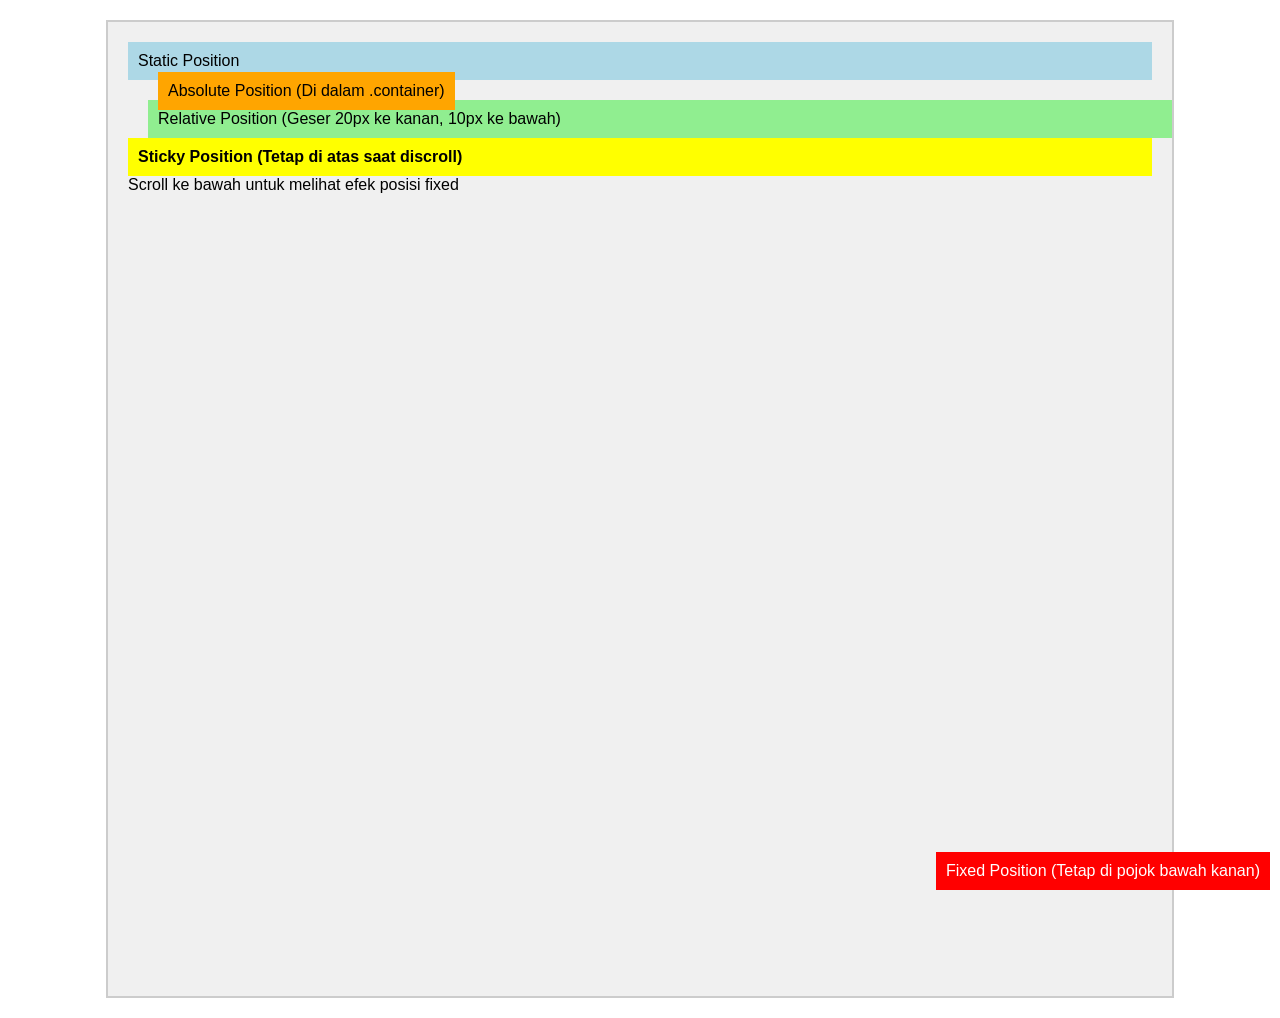
==== index.html @ 14ba0660 "commit pertama" ====
<!DOCTYPE html>
<html lang="en">
<head>
    <meta charset="UTF-8">
    <meta name="viewport" content="width=device-width, initial-scale=1.0">
    <title>Contoh Position CSS</title>
    <link rel="stylesheet" href="style.css">
</head>
<body>
    <div class="container">
        <div class="static-box">Static Position</div>
        <div class="relative-box">Relative Position (Geser 20px ke kanan, 10px ke bawah)</div>
        <div class="absolute-box">Absolute Position (Di dalam .container)</div>
        <div class="sticky-box">Sticky Position (Tetap di atas saat discroll)</div>
        <div class="spacer">Scroll ke bawah untuk melihat efek posisi fixed</div>
        <div class="fixed-box">Fixed Position (Tetap di pojok bawah kanan)</div>
    </div>
</body>
</html>
---- style.css ----
body {
    font-family: Arial, sans-serif;
    margin: 0;
    padding: 0;
}

.container {
    position: relative;
    width: 80%;
    margin: 20px auto;
    padding: 20px;
    background: #f0f0f0;
    border: 2px solid #ccc;
}

.static-box {
    position: static;
    background: lightblue;
    padding: 10px;
    margin-bottom: 10px;
}

.relative-box {
    position: relative;
    left: 20px;
    top: 10px;
    background: lightgreen;
    padding: 10px;
    margin-bottom: 10px;
}

.absolute-box {
    position: absolute;
    top: 50px;
    left: 50px;
    background: orange;
    padding: 10px;
}

.fixed-box {
    position: fixed;
    bottom: 10px;
    right: 10px;
    background: red;
    color: white;
    padding: 10px;
}

.sticky-box {
    position: sticky;
    top: 0;
    background: yellow;
    padding: 10px;
    font-weight: bold;
}

.spacer {
height: 800px;
}
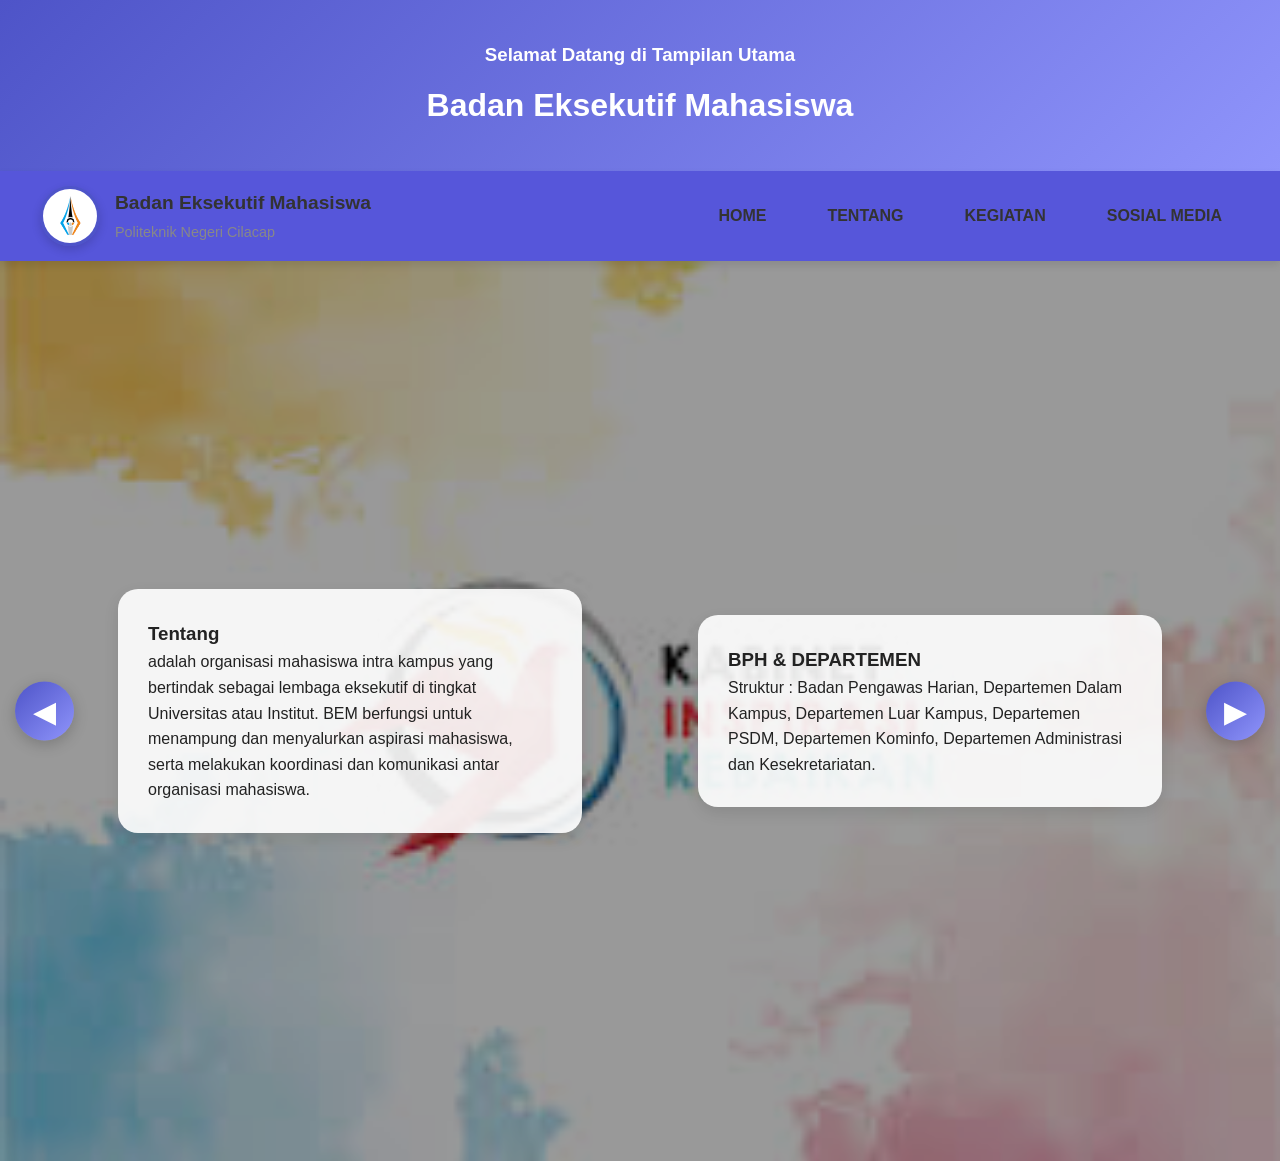
==== commit 943466aa: "smosmmso" ====
--- a/index.html
+++ b/index.html
@@ -1,19 +1,98 @@
 <!DOCTYPE html>
-<html lang="en">
+<html lang="id">
 <head>
     <meta charset="UTF-8">
-    <meta name="viewport" content="width=device-width, initial-scale=1.0">
-    <title>Contoh Position CSS</title>
+    <title>HIMASIK</title>
     <link rel="stylesheet" href="style.css">
+  
 </head>
 <body>
-    <div class="container">
-        <div class="static-box">Static Position</div>
-        <div class="relative-box">Relative Position (Geser 20px ke kanan, 10px ke bawah)</div>
-        <div class="absolute-box">Absolute Position (Di dalam .container)</div>
-        <div class="sticky-box">Sticky Position (Tetap di atas saat discroll)</div>
-        <div class="spacer">Scroll ke bawah untuk melihat efek posisi fixed</div>
-        <div class="fixed-box">Fixed Position (Tetap di pojok bawah kanan)</div>
-    </div>
+    <header>
+        <h3>Selamat Datang di Tampilan Utama</h3>
+        <h1>Badan Eksekutif Mahasiswa </h1>
+    </header>
+
+    <header class="main-header">
+<div class="container header-flex">
+ <div class="logo-area">
+ <div class="logo-img-box">
+     <img src="logo BEM.jpg" alt="Logo HIMASIK" class="logo-img" />
+ </div>
+ <div class="logo-text">
+            <strong>Badan Eksekutif Mahasiswa</strong><br />
+            <span>Politeknik Negeri Cilacap</span>
+ </div>
+</div>
+          <nav class="nav-menu">
+            <ul>
+              <li><a href="#">HOME</a></li>
+              <li><a href="tentang.html">TENTANG</a></li>
+              <li><a href="kegiatan.html">KEGIATAN</a></li>
+              <li><a href="kontak.html">SOSIAL MEDIA</a></li>
+            </ul>
+          </nav>
+        </div>
+      </header>
+      
+
+    <div class="scroll-wrapper">
+        <button class="scroll-btn left" onclick="scrollContent(-1)">&#9664;</button>
+      
+        <main class="scroll-container" id="scrollContainer">
+          <section class="scroll-item">
+            <article class="artikel">
+              <h3>Tentang</h3>
+              <p>adalah organisasi mahasiswa intra kampus yang bertindak sebagai lembaga eksekutif di tingkat Universitas atau Institut. BEM berfungsi untuk menampung dan menyalurkan aspirasi mahasiswa, serta melakukan koordinasi dan komunikasi antar organisasi mahasiswa. </p>
+            </article>
+            <aside class="sidebar">
+              <h3>BPH & DEPARTEMEN</h3>
+              <p>Struktur : Badan Pengawas Harian,
+                Departemen Dalam Kampus,
+                Departemen Luar Kampus,
+                Departemen PSDM,
+                Departemen Kominfo,
+                Departemen Administrasi dan Kesekretariatan.</p>
+            </aside>
+          </section>
+      
+          <section class="scroll-item">
+            <article class="artikel">
+              <h3>Kegiatan</h3>
+              <p>Kegiatan BEM mencakup kegiatan akademik, sosial, hingga pengabdian kepada masyarakat. BEM berfungsi sebagai wadah bagi mahasiswa untuk mengembangkan minat dan bakat, menampung aspirasi, dan menggerakkan kegiatan kemahasiswaan. </p>
+            </article>
+            <aside class="sidebar">
+                
+                <div class="galeri-foto">
+                    <img src="p.jpg" alt="Foto 1" />
+                   
+                </div>
+                  
+            </aside>
+          </section>
+
+          <section class="scroll-item">
+            <article class="artikel">
+              <h3>Sosial Media</h3>
+              <p>Bem juga memiliki berbagai sosial media seperti: instagram, tiktok, youtube</p>
+            </article>
+            <aside class="sidebar">
+                <div class="galeri-foto">
+                    <img src="inst.jpeg" alt="Foto 1" />
+                    <img src="tt.png" alt="Foto 2" />
+                </div>
+              
+            </aside>
+          </section>
+      
+         
+        </main>
+      
+        <button class="scroll-btn right" onclick="scrollContent(1)">&#9654;</button>
+      </div>
+      
+
 </body>
 </html>
+<script src="main.js"></script>
+
+  
--- a/style.css
+++ b/style.css
@@ -1,59 +1,280 @@
-body {
-    font-family: Arial, sans-serif;
+/* ============ RESET DASAR ============ */
+* {
     margin: 0;
     padding: 0;
-}
-
-.container {
-    position: relative;
-    width: 80%;
-    margin: 20px auto;
-    padding: 20px;
-    background: #f0f0f0;
-    border: 2px solid #ccc;
-}
-
-.static-box {
-    position: static;
-    background: lightblue;
-    padding: 10px;
-    margin-bottom: 10px;
-}
-
-.relative-box {
-    position: relative;
-    left: 20px;
-    top: 10px;
-    background: lightgreen;
-    padding: 10px;
-    margin-bottom: 10px;
-}
-
-.absolute-box {
-    position: absolute;
-    top: 50px;
-    left: 50px;
-    background: orange;
-    padding: 10px;
-}
-
-.fixed-box {
-    position: fixed;
-    bottom: 10px;
-    right: 10px;
-    background: red;
+    box-sizing: border-box;
+    font-family: 'Segoe UI', sans-serif;
+  }
+  
+  body {
+    background-color: #f9f9f9;
+    color: #222;
+    overflow-x: hidden;
+    line-height: 1.6;
+    animation: fadeIn 1s ease;
+  }
+  
+  /* ============ ANIMASI KEYFRAMES ============ */
+  @keyframes fadeIn {
+    from { opacity: 0; transform: translateY(20px); }
+    to { opacity: 1; transform: translateY(0); }
+  }
+  
+  @keyframes slideUp {
+    from { transform: translateY(50px); opacity: 0; }
+    to { transform: translateY(0); opacity: 1; }
+  }
+  
+  @keyframes pulse {
+    0%, 100% { transform: scale(1); }
+    50% { transform: scale(1.05); }
+  }
+  
+  /* ============ HEADER ATAS ============ */
+  header:first-of-type {
+    background: linear-gradient(135deg, #4e54c8, #8f94fb);
     color: white;
-    padding: 10px;
-}
-
-.sticky-box {
+    text-align: center;
+    padding: 40px 20px;
+    animation: slideUp 1s ease;
+  }
+  
+  header:first-of-type h1 {
+    font-size: 2em;
+    margin-top: 10px;
+  }
+  
+  /* ============ HEADER NAVIGASI UTAMA ============ */
+  .main-header {
     position: sticky;
     top: 0;
-    background: yellow;
-    padding: 10px;
-    font-weight: bold;
-}
-
-.spacer {
-height: 800px;
-}+    background: #5656da;
+    box-shadow: 0 4px 8px rgba(0,0,0,0.1);
+    z-index: 999;
+    padding: 15px 0;
+  }
+  
+  .container.header-flex {
+    display: flex;
+    justify-content: space-between;
+    align-items: center;
+    padding: 0 40px;
+    flex-wrap: wrap;
+  }
+  
+  /* Logo dan teks */
+  .logo-area {
+    display: flex;
+    align-items: center;
+    gap: 15px;
+    animation: slideUp 1s ease-in-out;
+  }
+  
+  .logo-img-box {
+    width: 60px;
+    height: 60px;
+  }
+  
+  .logo-img {
+    width: 100%;
+    height: 100%;
+    object-fit: cover;
+    border-radius: 50%;
+    border: 3px solid #4e54c8;
+    box-shadow: 0 4px 10px rgba(0,0,0,0.15);
+  }
+  
+  .logo-text strong {
+    font-size: 1.2em;
+    color: #333;
+  }
+  
+  .logo-text span {
+    font-size: 0.9em;
+    color: #888;
+  }
+  
+  /* ============ NAV MENU ============ */
+  .nav-menu ul {
+    display: flex;
+    gap: 25px;
+    list-style: none;
+  }
+  
+  .nav-menu a {
+    text-decoration: none;
+    padding: 10px 18px;
+    border-radius: 25px;
+    background: transparent;
+    color: #333;
+    font-weight: 600;
+    transition: all 0.3s ease;
+    position: relative;
+  }
+  
+  .nav-menu a::before {
+    content: '';
+    position: absolute;
+    width: 0%;
+    height: 100%;
+    top: 0;
+    left: 0;
+    background: #8f94fb;
+    z-index: -1;
+    transition: width 0.3s ease;
+    border-radius: 25px;
+  }
+  
+  .nav-menu a:hover::before {
+    width: 100%;
+  }
+  
+  .nav-menu a:hover {
+    color: white;
+  }
+  
+  /* ============ SCROLL WRAPPER & BUTTON ============ */
+  .scroll-wrapper {
+    display: flex;
+    align-items: center;
+    height: 100vh;
+    position: relative;
+    overflow: hidden;
+  }
+  
+  .scroll-container {
+    display: flex;
+    overflow-x: auto;
+    scroll-behavior: smooth;
+    scroll-snap-type: x mandatory;
+    width: 100%;
+    height: 100%;
+    position: relative;
+  }
+  
+  .scroll-item {
+    flex: 0 0 100%;
+    display: flex;
+    justify-content: space-around;
+    align-items: center;
+    padding: 60px;
+    scroll-snap-align: start;
+    position: relative;
+    animation: fadeIn 1s ease;
+    background-size: cover;
+    background-position: center;
+    background-repeat: no-repeat;
+  }
+  
+  /* Tambahkan overlay gelap agar teks lebih terbaca */
+  .scroll-item::before {
+    content: '';
+    position: absolute;
+    inset: 0;
+    background: rgba(0,0,0,0.4);
+    z-index: 0;
+  }
+  
+  .scroll-item > * {
+    position: relative;
+    z-index: 1;
+  }
+  
+  /* Background per slide */
+  .scroll-item:nth-child(1) {
+    background-image: url('kab.jpeg');
+  }
+  
+  .scroll-item:nth-child(2) {
+    background-image: url('keg.jpeg');
+  }
+  
+  .scroll-item:nth-child(3) {
+    background-image: url('wp.jpg');
+  }
+  
+  /* Artikel dan Sidebar */
+  .artikel, .sidebar {
+    width: 40%;
+    background-color: rgba(255, 255, 255, 0.9);
+    padding: 30px;
+    border-radius: 20px;
+    box-shadow: 0 6px 15px rgba(0,0,0,0.1);
+    transition: transform 0.3s ease, box-shadow 0.3s ease;
+    animation: slideUp 0.8s ease;
+  }
+  
+  .artikel:hover, .sidebar:hover {
+    transform: translateY(-10px) scale(1.02);
+    box-shadow: 0 10px 25px rgba(0,0,0,0.15);
+  }
+  
+  /* Tombol Scroll */
+  .scroll-btn {
+    position: absolute;
+    top: 50%;
+    transform: translateY(-50%);
+    background: linear-gradient(135deg, #4e54c8, #8f94fb);
+    color: #fff;
+    font-size: 30px;
+    border: none;
+    border-radius: 50%;
+    padding: 12px 18px;
+    cursor: pointer;
+    z-index: 1000;
+    box-shadow: 0 4px 15px rgba(0,0,0,0.2);
+    transition: transform 0.2s, background 0.3s;
+  }
+  
+  .scroll-btn:hover {
+    transform: scale(1.2);
+    background: linear-gradient(135deg, #6a82fb, #fc5c7d);
+  }
+  
+  .scroll-btn.left { left: 15px; }
+  .scroll-btn.right { right: 15px; }
+  
+  /* Galeri */
+  .galeri-foto {
+    display: flex;
+    flex-wrap: wrap;
+    gap: 20px;
+    justify-content: center;
+    padding: 20px 0;
+  }
+  
+  .galeri-foto img {
+    width: 200px;
+    height: auto;
+    border-radius: 12px;
+    box-shadow: 0 4px 10px rgba(0,0,0,0.15);
+    transition: transform 0.3s ease;
+  }
+  
+  .galeri-foto img:hover {
+    transform: scale(1.08);
+  }
+  
+  /* Responsive */
+  @media (max-width: 768px) {
+    .container.header-flex {
+      flex-direction: column;
+      gap: 10px;
+    }
+  
+    .scroll-item {
+      flex-direction: column;
+    }
+  
+    .artikel, .sidebar {
+      width: 90%;
+      margin-bottom: 20px;
+    }
+  
+    .nav-menu ul {
+      flex-direction: column;
+      gap: 10px;
+      align-items: center;
+    }
+  }
+  
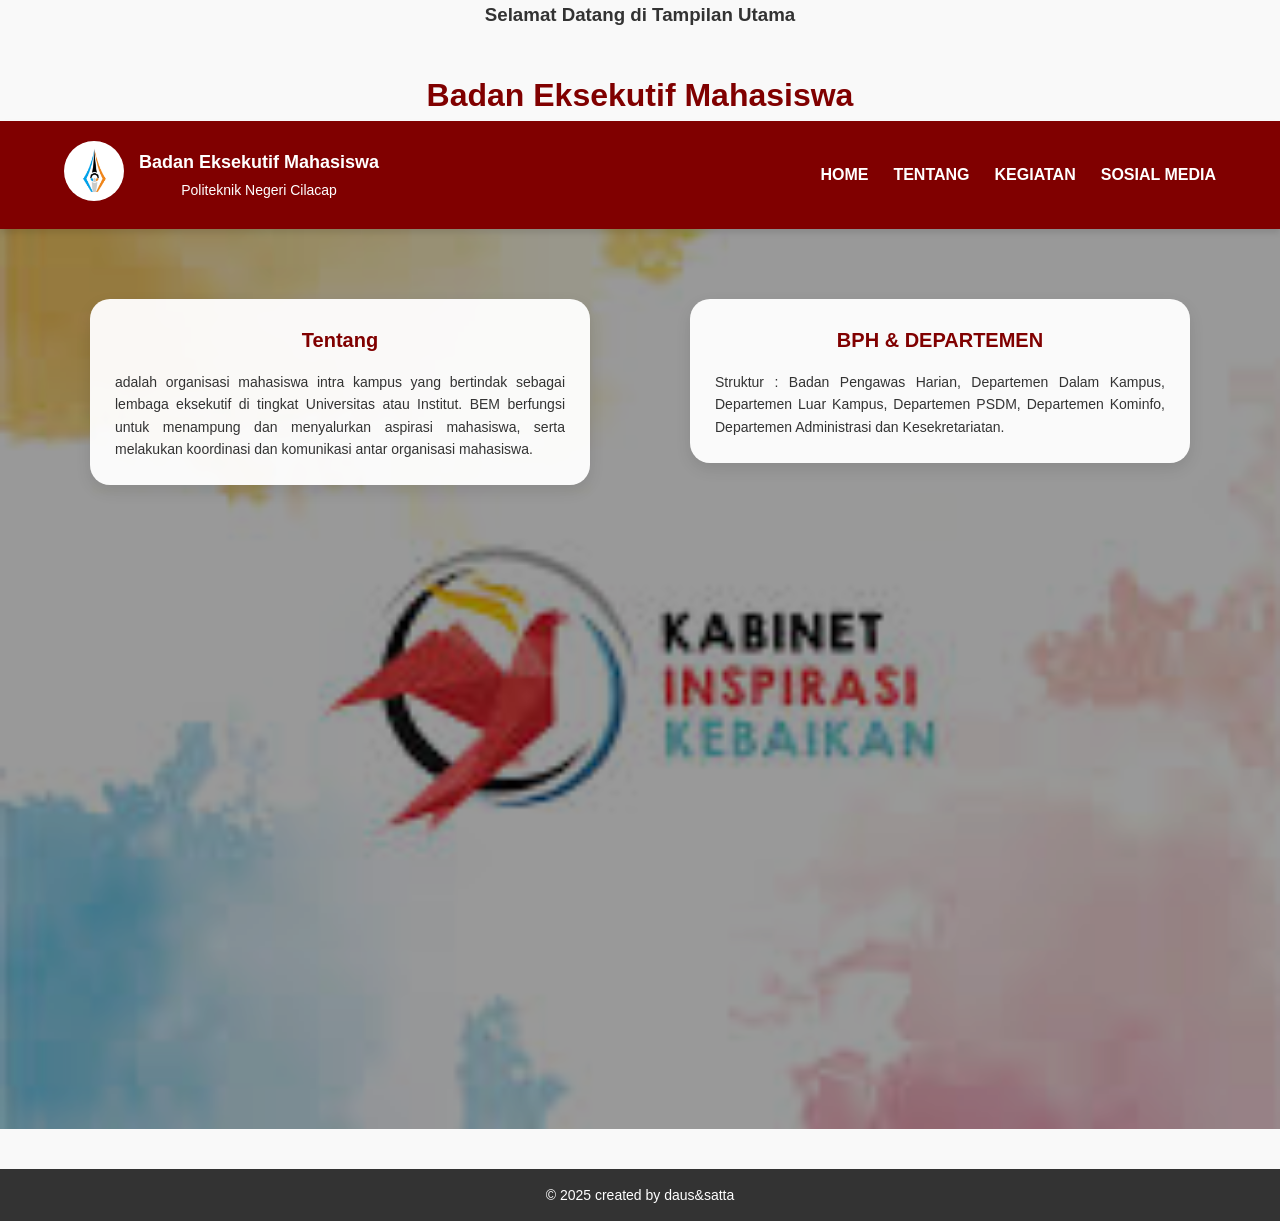
==== commit 804b2952: "soma" ====
--- a/index.html
+++ b/index.html
@@ -3,96 +3,75 @@
 <head>
     <meta charset="UTF-8">
     <title>HIMASIK</title>
-    <link rel="stylesheet" href="style.css">
-  
+    <link rel="stylesheet" href="gaya.css">
 </head>
 <body>
-    <header>
-        <h3>Selamat Datang di Tampilan Utama</h3>
-        <h1>Badan Eksekutif Mahasiswa </h1>
-    </header>
-
-    <header class="main-header">
+  <header>
+      <h3>Selamat Datang di Tampilan Utama</h3>
+      <h1>Badan Eksekutif Mahasiswa</h1>
+  </header>
+<header class="main-header">
 <div class="container header-flex">
  <div class="logo-area">
  <div class="logo-img-box">
-     <img src="logo BEM.jpg" alt="Logo HIMASIK" class="logo-img" />
+     <img src="logo BEM.jpg" alt="Logo HIMASIK" class="logo-img"/>
  </div>
  <div class="logo-text">
-            <strong>Badan Eksekutif Mahasiswa</strong><br />
-            <span>Politeknik Negeri Cilacap</span>
- </div>
+          <strong>Badan Eksekutif Mahasiswa</strong><br/>
+          <span>Politeknik Negeri Cilacap</span>
 </div>
-          <nav class="nav-menu">
-            <ul>
-              <li><a href="#">HOME</a></li>
-              <li><a href="tentang.html">TENTANG</a></li>
-              <li><a href="kegiatan.html">KEGIATAN</a></li>
-              <li><a href="kontak.html">SOSIAL MEDIA</a></li>
-            </ul>
-          </nav>
-        </div>
-      </header>
-      
-
+</div>
+      <nav class="nav-menu">
+       <ul>
+      <li><a href="index.html">HOME</a></li>
+      <li><a href="tentang.html">TENTANG</a></li>
+      <li><a href="kegiatan.html">KEGIATAN</a></li>
+      <li><a href="kontak.html">SOSIAL MEDIA</a></li>
+      </ul>
+      </nav>
+    </div>
+</header>
     <div class="scroll-wrapper">
-        <button class="scroll-btn left" onclick="scrollContent(-1)">&#9664;</button>
-      
         <main class="scroll-container" id="scrollContainer">
           <section class="scroll-item">
             <article class="artikel">
-              <h3>Tentang</h3>
-              <p>adalah organisasi mahasiswa intra kampus yang bertindak sebagai lembaga eksekutif di tingkat Universitas atau Institut. BEM berfungsi untuk menampung dan menyalurkan aspirasi mahasiswa, serta melakukan koordinasi dan komunikasi antar organisasi mahasiswa. </p>
+            <h3>Tentang</h3>
+            <p>adalah organisasi mahasiswa intra kampus yang bertindak sebagai lembaga eksekutif di tingkat Universitas atau Institut. BEM berfungsi untuk menampung dan menyalurkan aspirasi mahasiswa, serta melakukan koordinasi dan komunikasi antar organisasi mahasiswa. </p>
             </article>
             <aside class="sidebar">
-              <h3>BPH & DEPARTEMEN</h3>
-              <p>Struktur : Badan Pengawas Harian,
+             <h3>BPH & DEPARTEMEN</h3>
+             <p>Struktur : Badan Pengawas Harian,
                 Departemen Dalam Kampus,
                 Departemen Luar Kampus,
                 Departemen PSDM,
                 Departemen Kominfo,
                 Departemen Administrasi dan Kesekretariatan.</p>
             </aside>
+          </section>    
+   <section class="scroll-item">
+      <article class="artikel">
+      <h3>Kegiatan</h3>
+      <p>Kegiatan BEM mencakup kegiatan akademik, sosial, hingga pengabdian kepada masyarakat. BEM berfungsi sebagai wadah bagi mahasiswa untuk mengembangkan minat dan bakat, menampung aspirasi, dan menggerakkan kegiatan kemahasiswaan. </p>
+       </article>
+      <aside class="sidebar"> 
+       <div class="galeri-foto">
+         <img src="p.jpg" alt="Foto 1"/>
+          </div>
+            </aside>
           </section>
-      
           <section class="scroll-item">
             <article class="artikel">
-              <h3>Kegiatan</h3>
-              <p>Kegiatan BEM mencakup kegiatan akademik, sosial, hingga pengabdian kepada masyarakat. BEM berfungsi sebagai wadah bagi mahasiswa untuk mengembangkan minat dan bakat, menampung aspirasi, dan menggerakkan kegiatan kemahasiswaan. </p>
+            <h3>Sosial Media</h3>
+            <p>Bem juga memiliki berbagai sosial media seperti: instagram, tiktok, youtube</p>
             </article>
-            <aside class="sidebar">
-                
-                <div class="galeri-foto">
-                    <img src="p.jpg" alt="Foto 1" />
-                   
-                </div>
-                  
             </aside>
           </section>
-
-          <section class="scroll-item">
-            <article class="artikel">
-              <h3>Sosial Media</h3>
-              <p>Bem juga memiliki berbagai sosial media seperti: instagram, tiktok, youtube</p>
-            </article>
-            <aside class="sidebar">
-                <div class="galeri-foto">
-                    <img src="inst.jpeg" alt="Foto 1" />
-                    <img src="tt.png" alt="Foto 2" />
-                </div>
-              
-            </aside>
-          </section>
-      
-         
         </main>
-      
-        <button class="scroll-btn right" onclick="scrollContent(1)">&#9654;</button>
       </div>
-      
-
+    <footer>
+      <p>© 2025 created by daus&satta</p>
+  </footer>
 </body>
 </html>
 <script src="main.js"></script>
 
-  
--- a/gaya.css
+++ b/gaya.css
@@ -0,0 +1,318 @@
+/* ============ RESET DASAR ============ */
+* {
+    margin: 0;
+    padding: 0;
+    box-sizing: border-box;
+    font-family: 'Segoe UI', Tahoma, Geneva, Verdana, sans-serif;
+  }
+  
+  body {
+    text-align: center;
+    background-color: #f9f9f9;
+    color: #333;
+    line-height: 1.6;
+    overflow-x: hidden;
+  }
+  
+  /* ============ HEADER ============ */
+  header.main-header {
+    background-color: #800000;
+    color: white;
+    padding: 20px 0;
+    box-shadow: 0 4px 6px rgba(0,0,0,0.1);
+    position: sticky;
+    top: 0;
+    z-index: 1000;
+  }
+  
+  .container {
+    width: 90%;
+    max-width: 1200px;
+    margin: auto;
+  }
+  
+  .header-flex {
+    display: flex;
+    justify-content: space-between;
+    align-items: center;
+    flex-wrap: wrap;
+  }
+  
+  .logo-area {
+    display: flex;
+    align-items: center;
+    gap: 15px;
+  }
+  
+  .logo-img {
+    width: 60px;
+    height: 60px;
+    border-radius: 50%;
+    animation: fadeIn 1s ease-in-out;
+  }
+  
+  .logo-text strong {
+    font-size: 18px;
+  }
+  
+  .logo-text span {
+    font-size: 14px;
+  }
+  
+  .nav-menu ul {
+    list-style: none;
+    display: flex;
+    gap: 25px;
+  }
+  
+  .nav-menu a {
+    text-decoration: none;
+    color: white;
+    font-weight: bold;
+    position: relative;
+    transition: color 0.3s ease;
+  }
+  
+  .nav-menu a::after {
+    content: "";
+    position: absolute;
+    bottom: -3px;
+    left: 0;
+    width: 100%;
+    height: 2px;
+    background: white;
+    transform: scaleX(0);
+    transform-origin: right;
+    transition: transform 0.3s ease;
+  }
+  
+  .nav-menu a:hover::after {
+    transform: scaleX(1);
+    transform-origin: left;
+  }
+  
+  h1 {
+    text-align: center;
+    margin-top: 40px;
+    font-size: 32px;
+    color: #800000;
+    animation: fadeInDown 1s ease;
+  }
+  
+  .head {
+    display: flex;
+    align-items: center;
+    gap: 30px;
+    justify-content: center;
+    flex-wrap: wrap;
+    margin: 40px auto;
+    max-width: 1000px;
+    padding: 0 20px;
+    animation: fadeInUp 1s ease-in-out;
+  }
+  
+  .head img {
+    border-radius: 15px;
+    box-shadow: 0 6px 15px rgba(0,0,0,0.2);
+    transition: transform 0.3s ease;
+  }
+  
+  .head img:hover {
+    transform: scale(1.05);
+  }
+  
+  .head p {
+    flex: 1;
+    font-size: 16px;
+    text-align: justify;
+    animation: fadeIn 1.2s ease;
+  }
+  
+  hr {
+    border: none;
+    border-top: 2px dashed #ccc;
+    margin: 30px auto;
+    width: 80%;
+  }
+  
+  /* ============ SCROLL SECTION ============ */
+  .scroll-wrapper {
+    display: flex;
+    align-items: center;
+    height: 100vh;
+    position: relative;
+    overflow: hidden;
+  }
+  
+  .scroll-container {
+    display: flex;
+    overflow-x: auto;
+    scroll-behavior: smooth;
+    scroll-snap-type: x mandatory;
+    width: 100%;
+    height: 100%;
+    position: relative;
+  }
+  
+  .scroll-item {
+    flex: 0 0 100%;
+    display: flex;
+    justify-content: space-around;
+    align-items: flex-start;
+    padding: 60px 40px;
+    scroll-snap-align: start;
+    position: relative;
+    background-size: cover;
+    background-position: center;
+    background-repeat: no-repeat;
+    flex-wrap: wrap;
+  }
+  
+  .scroll-item::before {
+    content: '';
+    position: absolute;
+    inset: 0;
+    background: rgba(0,0,0,0.4);
+    z-index: 0;
+  }
+  
+  .scroll-item > * {
+    position: relative;
+    z-index: 1;
+  }
+  
+  .scroll-item:nth-child(1) { background-image: url('kab.jpeg'); }
+  .scroll-item:nth-child(2) { background-image: url('keg.jpeg'); }
+  .scroll-item:nth-child(3) { background-image: url('wp.jpg'); }
+  
+  .artikel, .sidebar {
+    width: 45%;
+    min-width: 300px;
+    max-width: 500px;
+    background-color: rgba(255, 255, 255, 0.95);
+    padding: 25px;
+    border-radius: 20px;
+    box-shadow: 0 6px 15px rgba(0,0,0,0.1);
+    margin: 10px;
+    display: flex;
+    flex-direction: column;
+    align-items: center;
+    text-align: center;
+    transition: transform 0.3s ease, box-shadow 0.3s ease;
+    animation: slideUp 0.8s ease;
+  }
+  
+  .artikel:hover, .sidebar:hover {
+    transform: translateY(-10px) scale(1.02);
+    box-shadow: 0 10px 25px rgba(0,0,0,0.15);
+  }
+  
+  .artikel img, .sidebar img {
+    max-width: 100%;
+    height: auto;
+    border-radius: 12px;
+    margin-bottom: 15px;
+  }
+  
+  .artikel h3, .sidebar h3 {
+    margin-bottom: 15px;
+    font-size: 20px;
+    color: #800000;
+  }
+  
+  .artikel p, .sidebar p {
+    font-size: 14px;
+    text-align: justify;
+  }
+  
+  .scroll-btn {
+    position: absolute;
+    top: 50%;
+    transform: translateY(-50%);
+    background: linear-gradient(135deg, #4e54c8, #8f94fb);
+    color: #fff;
+    font-size: 30px;
+    border: none;
+    border-radius: 50%;
+    padding: 12px 18px;
+    cursor: pointer;
+    z-index: 1000;
+    box-shadow: 0 4px 15px rgba(0,0,0,0.2);
+    transition: transform 0.2s, background 0.3s;
+  }
+  
+  .scroll-btn:hover {
+    transform: scale(1.2);
+    background: linear-gradient(135deg, #6a82fb, #fc5c7d);
+  }
+  
+  .scroll-btn.left { left: 15px; }
+  .scroll-btn.right { right: 15px; }
+  
+  /* ============ GALERI FOTO ============ */
+  .galeri-foto {
+    display: flex;
+    flex-wrap: wrap;
+    gap: 20px;
+    justify-content: center;
+    padding: 20px 0;
+  }
+  
+  .galeri-foto img {
+    width: 200px;
+    height: auto;
+    border-radius: 12px;
+    box-shadow: 0 4px 10px rgba(0,0,0,0.15);
+    transition: transform 0.3s ease;
+  }
+  
+  .galeri-foto img:hover {
+    transform: scale(1.08);
+  }
+  
+ 
+  @media (max-width: 768px) {
+    .head { flex-direction: column; text-align: center; }
+    .nav-menu ul { flex-direction: column; gap: 10px; align-items: flex-start; }
+    .scroll-item { flex-direction: column; padding: 40px 20px; }
+    .artikel, .sidebar { width: 90%; margin-bottom: 20px; }
+    .container.header-flex { flex-direction: column; gap: 10px; }
+  }
+  
+  @media (max-width: 600px) {
+    .container { flex-direction: column; align-items: center; }
+    .item { width: 80%; }
+  }
+   /* ============ FOOTER ============ */
+  footer {
+    background-color: #333;
+    color: white;
+    text-align: center;
+    padding: 15px 0;
+    margin-top: 40px;
+    font-size: 14px;
+  }
+  
+ 
+  @keyframes fadeIn {
+    from { opacity: 0; }
+    to { opacity: 1; }
+  }
+  
+  @keyframes fadeInDown {
+    from { opacity: 0; transform: translateY(-40px); }
+    to { opacity: 1; transform: translateY(0); }
+  }
+  
+  @keyframes fadeInUp {
+    from { opacity: 0; transform: translateY(40px); }
+    to { opacity: 1; transform: translateY(0); }
+  }
+  
+  @keyframes slideUp {
+    from { transform: translateY(50px); opacity: 0; }
+    to { transform: translateY(0); opacity: 1; }
+  }
+  .section {
+    text-align: center;
+  }
